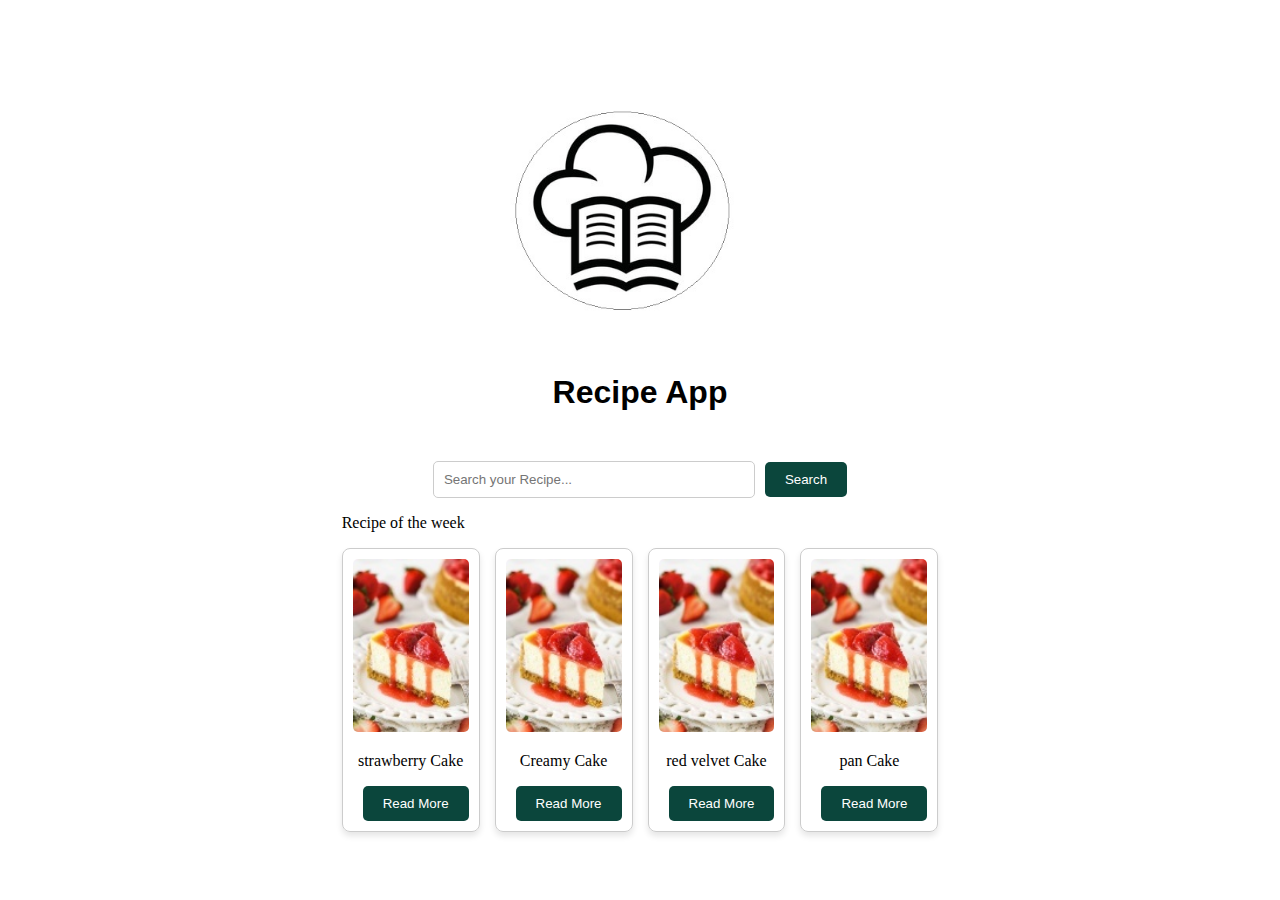
==== index.html @ 390c90a3 "Add files via upload" ====
<!DOCTYPE html>
<html lang="en"> 
    <head> 
    <meta charset="UTF-8">
     <meta name="viewport" content="width=device-width, initial-scale=1.0"> 
     <title>Cake</title> 
     
     <style>
      body, html {
         
          display: flex;
          padding: 0;
          justify-content: center;
           align-items: center; 
           height: 100vh;
           margin: 0px; 

} 

img {
    
     max-width: 100%; 
     height: auto;
     margin-left: 0px;
    
     
     }
     
      </style>
      </head> 
                
<body>
    

    <div class="body, html"> 
        
        <img src="/assets/images/recipe.jpg" alt="body, html" class="body, html" style="height: 280px;width: 120;">

        
        <h1>Recipe App</h1>
        <form action="/search" method="get">
            <input type="text" name="query" placeholder="Search your Recipe...">
        <button type="submit">Search</button>
        </form>
   
    
    
    
    <p>Recipe of the week</p>
    <div class="container">
        <div class="box">
            
    <img {
        border: 1px solid #ddd;
        border-radius: 4px;
        padding: 5px;
        width: 150px;
      }
      
      
      img src="/assets/images/Strawberry-Cheesecake33.jpeg" alt="strawberry cake" style="cursor: pointer;" onclick="location.href='strawberry.html';">
    <p>strawberry Cake</p>
    <button onclick="location.href='strawberry.html';">Read More</button>
    </div>
    <div class="box">
    <img { 
        
            border: 1px solid #ddd;
            border-radius: 4px;
            padding: 5px;
            width: 150px;
          }
          
          img src="/assets/images/Strawberry-Cheesecake33.jpeg" alt="creamy cake" style="cursor: pointer;" onclick="location.href='creamy.html';">
    <p>Creamy Cake</p>
    <button onclick="location.href='creamy.html';">Read More</button>
    </div>
    <div class="box">
    <img {
        border: 1px solid #ddd;
        border-radius: 4px;
        padding: 5px;
        width: 150px;
      }
      
      img src="/assets/images/Strawberry-Cheesecake33.jpeg" alt="red velvet"style="cursor: pointer;" onclick="location.href='red velvet cake.html';">
    <p>red velvet Cake</p>
    <button onclick="location.href='red velvet cake.html';">Read More</button>
    </div>
    <div class="box">
        <img { 
            
                border: 1px solid #ddd;
                border-radius: 4px;
                padding: 5px;
                width: 150px;
              }
              
              img src="/assets/images/Strawberry-Cheesecake33.jpeg" alt="pan cake" style="cursor: pointer;" onclick="location.href='pancake.html';">
        <p>pan Cake</p>
        <button onclick="location.href='pancake.html';">Read More</button>
        </div>
    
    
</div>
<style>
    
h1 {
    font-family: 'Arial', sans-serif;
    font-weight: bold;
    text-align: center;

}
form {
    display: flex;
    justify-content: center;
    align-items: center;
    margin-top: 50px;
}
input[type="text"] {
    padding: 10px;
    width: 300px;
    border: 1px solid #ccc;
    border-radius: 5px;
    outline: none;
}
button {
    padding: 10px 20px;
    margin-left: 10px;
    background-color: #0b463c;
    color: white;
    border: none;
    border-radius: 5px;
    cursor: pointer;
}
button:hover {
    background-color: #0056b3;

}
.container {
    position: relative;
    display: flex; 
    justify-content: space-between; 
    align-items: center; 
    gap: 15px; 
}
.box{
    text-align: center; 
    width: 20%; 
    border: 1px solid #ccc; 
    border-radius: 8px; 
    padding: 10px; 
    box-shadow: 0 4px 6px rgba(0, 0, 0, 0.1); 
}
.box img {
    width: 100%; 
    height: auto; 
    border-radius: 5px; 

}
header{
margin-top: 100px;
padding-bottom: 10px;
border-bottom: 2px;

}
.logo-row{
    width: 250px;
    margin: 0 auto;

}
.logo{
    width: 50%;
    height: 100px;
    text-align: center;
}

</style>
</body>
</html>
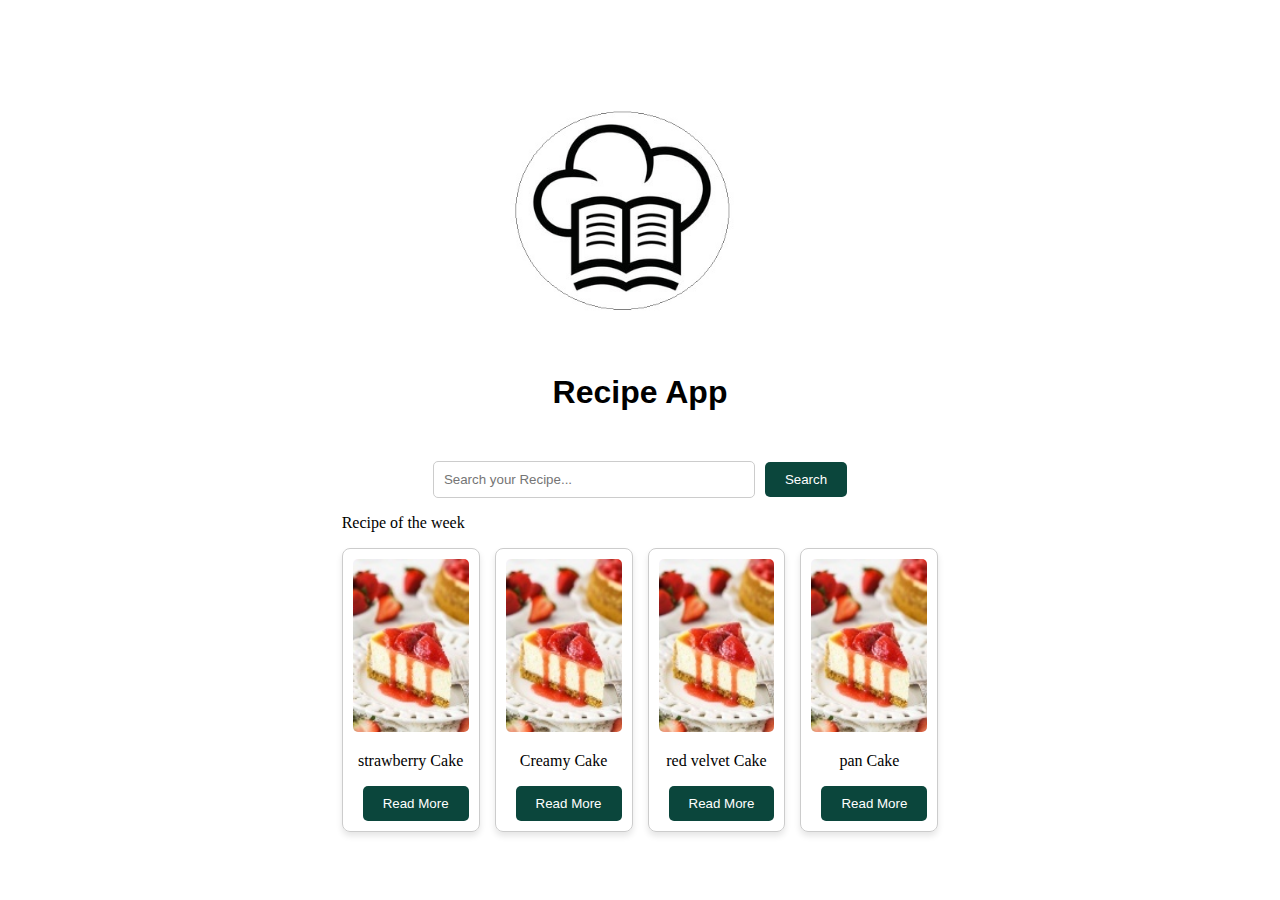
==== commit b56bf42c: "Update index.html" ====
--- a/index.html
+++ b/index.html
@@ -34,7 +34,7 @@
 
     <div class="body, html"> 
         
-        <img src="/assets/images/recipe.jpg" alt="body, html" class="body, html" style="height: 280px;width: 120;">
+        <img src="./assets/images/recipe.jpg" alt="body, html" class="body, html" style="height: 280px;width: 120;">
 
         
         <h1>Recipe App</h1>
@@ -177,4 +177,4 @@
 
 </style>
 </body>
-</html>+</html>
